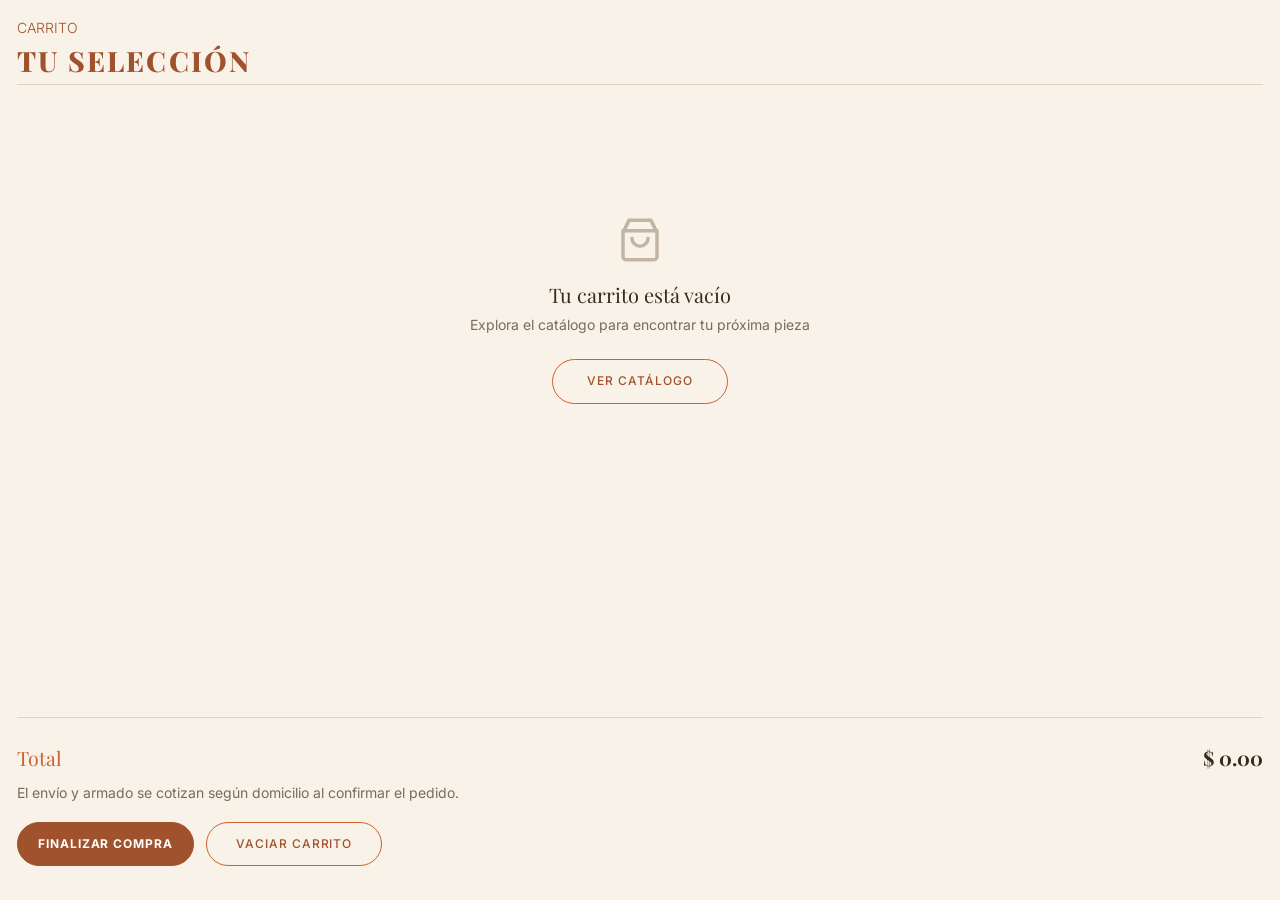
==== html/carrito.html @ 4ac0e926 "feat: agregar estilos al carrito y adaptar la estructura para carrito vacío" ====
<!DOCTYPE html>
<html lang="es">

<head>
  <meta charset="UTF-8">
  <meta name="viewport" content="width=device-width, initial-scale=1.0">
  <title>Carrito - Mueblería Jermanos Jota</title>

  <link rel="stylesheet" href="../css/carrito.css">
</head>

<body>
  <!-- Todo: agregar nav y footer -->

  <main class="cart-page">
    <section class="cart-heading" aria-labelledby="cart-title">
      <p>Carrito</p>
      <h1>Tu selección</h1>
    </section>

    <section class="cart-content" aria-label="Productos agregados al carrito">
      <article id="empty-cart">
        <svg class="empty-cart-icon" aria-hidden="true" viewBox="0 0 40 46" focusable="false">
          <path d="M3 14.5h34v26a3 3 0 0 1-3 3H6a3 3 0 0 1-3-3v-26Z" />
          <path d="M4 14.5 9 4h22l5 10.5M12 22c0 4.4 3.6 8 8 8s8-3.6 8-8" />
        </svg>
        <h2>Tu carrito está vacío</h2>
        <p>Explora el catálogo para encontrar tu próxima pieza</p>
      
        <button class="button button-secondary">Ver catálogo</button>
      </article>

      <article id="not-empty-cart">
        <h2>Productos agregados</h2>
        
        <ul id="product-list">
        </ul>
        
        <section class="cart-summary" aria-labelledby="summary-title">
          <div class="summary-header">
            <h2>Total</h2>
            <p>$ 0.00</p>
          </div>
        
          <p class="summary-message">El envío y armado se cotizan según domicilio al confirmar el pedido.</p>
        
          <div class="summary-actions">
            <button class="button button-primary" type="button">Finalizar compra</button>
            <button class="button button-secondary" type="button">Vaciar carrito</button>
          </div>
        </section>
      </article>
    </section>
  </main>

  <script type="module" src="../js/cart.js"></script>
</body>

</html>
---- css/carrito.css ----
@import url('https://fonts.googleapis.com/css2?family=Inter:ital,opsz,wght@0,14..32,100..900;1,14..32,100..900&family=Playfair+Display:ital,wght@0,400..900;1,400..900&display=swap');

:root {
  --siena-tostado: #A0522D;     /* color principal de marca, títulos */
  --siena-claro: #cc612f;
  --verde-salvia: #87A96B;      /* acento secundario, sustentabilidad */
  --alabastro: #F5E6D3;         /* fondos principales */
  --vara-de-oro: #D4A437;       /* detalles premium */
  --rosa-polvoriento: #C47A6D;  /* acentos suaves */

  --gris-oscuro: #3A2A1E;
  --gris-claro: #7A6A5A;
  --borde: #E4D2BC;

  --font-primaria: 'Inter', sans-serif;
  --font-secundaria: 'Playfair Display', Georgia, serif;
}

*,
*::before,
*::after {
  box-sizing: border-box;
}

* {
  margin: 0;
  padding: 0;
  box-sizing: border-box;
}

[hidden] {
  display: none !important;
}

html {
  font-size: 16px;
}

ul {
  list-style-type: none;
}

body {
  min-width: 320px;
  min-height: 100vh;
  margin: 0;
  background-color: #F5E6D380;
  font-family: var(--font-primaria);
  font-size: 0.875rem;
  line-height: 1.6;
}

.link {
  color: var(--siena-claro);
  cursor: pointer;
  transition: color .1s ease;
}

.link:hover {
  color: var(--siena-tostado);
}

.button {
  display: inline-flex;
  align-items: center;
  justify-content: center;
  min-height: 2.8rem;
  padding: 0.75rem 1.25rem;
  font-family: var(--font-primaria);
  font-size: 0.75rem;
  font-weight: 500;
  letter-spacing: 0.08em;
  line-height: 1.2;
  text-align: center;
  text-transform: uppercase;
  cursor: pointer;
  text-decoration: none;
  transition: all 0.15s ease;
}

.button-primary {
  color: #fff;
  background-color: var(--siena-tostado);
  border: 1px solid var(--siena-tostado);
  border-radius: 999px;
  font-weight: 700;
}

.button-secondary {
  color: var(--siena-tostado);
  background-color: transparent;
  border: 1px solid var(--siena-claro);
  border-radius: 999px;
}

.button-primary:hover,
.button-primary:focus-visible {
  background-color: #874321;
  border-color: #874321;
}

.button-secondary:hover,
.button-secondary:focus-visible {
  color: #fff;
  background-color: var(--siena-tostado);
  border-color: var(--siena-tostado);
}

#empty-cart .button-secondary,
#not-empty-cart .summary-actions .button-secondary {
  min-width: 11rem;
}

/** Maqueta de la pag **/
.cart-page {
  max-width: 1440px;
  min-height: 100vh;
  padding: 1.2em;
  margin: 0 auto;
  
  display: flex;
  flex-direction: column;
}

.cart-content {
  padding: 1.2em 0;

  flex: 1;
  display: flex;
  flex-direction: column;
}

/** Título de la pagina **/
.cart-heading {
  text-transform: uppercase;
  color: var(--siena-tostado);
  border-bottom: 1px solid var(--borde);
}

.cart-heading p {
  font-weight: 300;
  margin-bottom: 0;
}
.cart-heading h1 {
  font-family: var(--font-secundaria);
  font-size: 2em;
  font-weight: 800;
  letter-spacing: .08em;
}

/** Carrito vacío **/
#empty-cart {
  display: flex;
  flex: 1;
  flex-direction: column;
  align-items: center;
  justify-content: center;
  padding: 2rem 0;
  text-align: center;
}

.empty-cart-icon {
  width: 2.5rem;
  height: 2.9rem;
  margin-bottom: 1.15rem;
  fill: none;
  stroke: #c2b5a4;
  stroke-linecap: round;
  stroke-linejoin: round;
  stroke-width: 3.5;
}

#empty-cart h2 {
  margin-bottom: 0.35rem;
  color: var(--gris-oscuro);
  font-family: var(--font-secundaria);
  font-size: 1.25rem;
  font-weight: 400;
  line-height: 1.35;
}

#empty-cart p {
  margin-bottom: 1.5rem;
  color: var(--gris-claro);
  font-size: 0.875rem;
  line-height: 1.5;
}

/** Productos  **/
.cart-content h2 {
  color: var(--gris-oscuro);
}

.cart-content p {
  color: var(--gris-claro);
}

#product-list {
  padding: 1em 0;
}

/** Carrito con productos **/
#not-empty-cart {
  display: flex;
  flex: 1;
  min-height: 0;
  flex-direction: column;
}

#not-empty-cart > h2 {
  position: absolute;
  width: 1px;
  height: 1px;
  overflow: hidden;
  clip: rect(0, 0, 0, 0);
  white-space: nowrap;
}

#not-empty-cart #product-list {
  display: flex;
  flex: 1;
  flex-direction: column;
  gap: 1rem;
  min-height: 0;
  padding: 1.2em 0;
}

#not-empty-cart #product-list > li,
#not-empty-cart .cart-item {
  position: relative;
  display: grid;
  grid-template-columns: 5rem minmax(0, 1fr) auto;
  grid-template-rows: 1fr auto;
  align-items: center;
  gap: 0.35rem 1rem;
  min-height: 6.6rem;
  padding: 0.75rem;
  border: 1px solid var(--borde);
  border-radius: 1rem;
  background-color: rgba(245, 230, 211, 0.45);
}

#not-empty-cart #product-list > li > img,
#not-empty-cart .cart-item .product-image {
  grid-row: 1 / -1;
  width: 5rem;
  height: 5rem;
  border-radius: 0.75rem;
  object-fit: cover;
}

#not-empty-cart .product-info,
#not-empty-cart .product-details {
  grid-column: 2;
  grid-row: 1;
  align-self: start;
  min-width: 0;
}

#not-empty-cart .product-info h3,
#not-empty-cart .product-details h3,
#not-empty-cart #product-list h3 {
  overflow: hidden;
  color: var(--gris-oscuro);
  font-family: var(--font-secundaria);
  font-size: 0.95rem;
  font-weight: 700;
  line-height: 1.25;
  text-overflow: ellipsis;
  white-space: nowrap;
}

#not-empty-cart .product-category {
  color: var(--siena-claro);
  font-size: 0.75rem;
  line-height: 1.35;
}

#not-empty-cart .product-unit-price {
  color: var(--gris-oscuro);
  font-size: 0.75rem;
  line-height: 1.35;
}

#not-empty-cart .product-total,
#not-empty-cart .product-price {
  grid-column: 3;
  grid-row: 2;
  align-self: end;
  color: var(--gris-oscuro);
  font-size: 0.875rem;
  font-weight: 500;
  white-space: nowrap;
}

#not-empty-cart .quantity-control {
  display: inline-flex;
  align-items: center;
  gap: 0.85rem;
  color: var(--gris-oscuro);
}

#not-empty-cart .quantity-button {
  display: grid;
  width: 1.75rem;
  height: 1.75rem;
  place-items: center;
  padding: 0;
  color: var(--siena-claro);
  background-color: transparent;
  border: 1px solid var(--borde);
  border-radius: 50%;
  font-size: 1.1rem;
  font-weight: 300;
  line-height: 1;
  transition: all 0.15s ease;
}

#not-empty-cart .quantity-button:hover,
#not-empty-cart .quantity-button:focus-visible {
  color: #fff;
  background-color: var(--siena-tostado);
  border-color: var(--siena-tostado);
}

#not-empty-cart .product-actions {
  grid-column: 2;
  grid-row: 2;
  align-self: end;
}

#not-empty-cart .remove-button {
  position: absolute;
  top: 0.65rem;
  right: 0.65rem;
  display: grid;
  width: 1.25rem;
  height: 1.25rem;
  place-items: center;
  padding: 0;
  color: var(--siena-claro);
  background: transparent;
  border: 0;
}

#not-empty-cart .remove-button svg {
  width: 1rem;
  height: 1rem;
  fill: none;
  stroke: currentColor;
  stroke-linecap: round;
  stroke-linejoin: round;
  stroke-width: 1.5;
  cursor: pointer;
}

#not-empty-cart .remove-button:hover,
#not-empty-cart .remove-button:focus-visible {
  color: var(--siena-tostado);
}

#not-empty-cart .cart-summary {
  margin-top: auto;
  padding: 1.2rem 0 0;
  border-top: 1px solid var(--borde);
}

#not-empty-cart .summary-header {
  display: flex;
  align-items: baseline;
  justify-content: space-between;
  gap: 1rem;
}

#not-empty-cart .summary-header h2 {
  color: var(--siena-claro);
  font-family: var(--font-secundaria);
  font-size: 1.4em;
  font-weight: 400;
}

#not-empty-cart .summary-header p {
  color: var(--gris-oscuro);
  font-family: var(--font-secundaria);
  font-size: 1.25rem;
  font-weight: 700;
}

#not-empty-cart .summary-message {
  max-width: 36rem;
  margin: 0.55rem 0 1.15rem;
  color: var(--gris-claro);
  line-height: 1.45;
}

#not-empty-cart .summary-actions {
  display: flex;
  flex-direction: column;
  gap: 0.75rem;
}

#product-list .remove-button {
  font-size: .7em;
}

@media (min-width: 700px) {
  #not-empty-cart #product-list > li,
  #not-empty-cart .cart-item {
    grid-template-columns: 6rem minmax(0, 1fr) auto;
    min-height: 7.5rem;
    padding: 1rem;
  }

  #not-empty-cart #product-list > li > img,
  #not-empty-cart .cart-item .product-image {
    width: 6rem;
    height: 6rem;
  }

  #not-empty-cart .cart-summary {
    padding-top: 1.5rem;
  }

  #not-empty-cart .summary-actions {
    flex-direction: row;
  }
}
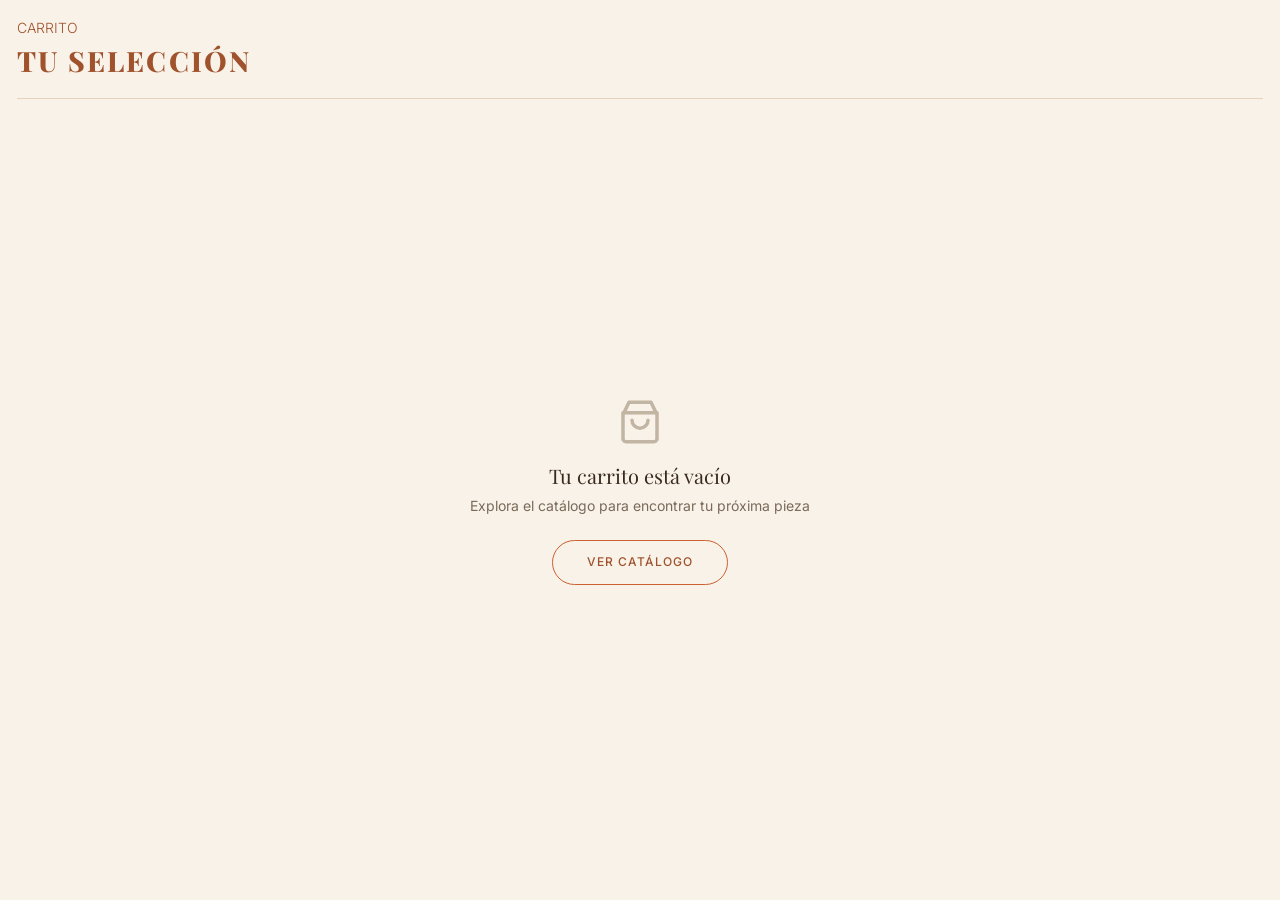
==== commit 4202e661: "feat: mostrar productos del carrito para diferenciar los js de las vistas con los de las interfaces," ====
--- a/html/carrito.html
+++ b/html/carrito.html
@@ -27,7 +27,7 @@
         <h2>Tu carrito está vacío</h2>
         <p>Explora el catálogo para encontrar tu próxima pieza</p>
       
-        <button class="button button-secondary">Ver catálogo</button>
+        <a href="../index.html" class="button button-secondary">Ver catálogo</a>
       </article>
 
       <article id="not-empty-cart">
@@ -53,7 +53,7 @@
     </section>
   </main>
 
-  <script type="module" src="../js/cart.js"></script>
+  <script type="module" src="../js/carrito.js"></script>
 </body>
 
 </html>
--- a/css/carrito.css
+++ b/css/carrito.css
@@ -134,6 +134,7 @@
 .cart-heading {
   text-transform: uppercase;
   color: var(--siena-tostado);
+  padding-bottom: 1em;
   border-bottom: 1px solid var(--borde);
 }
 
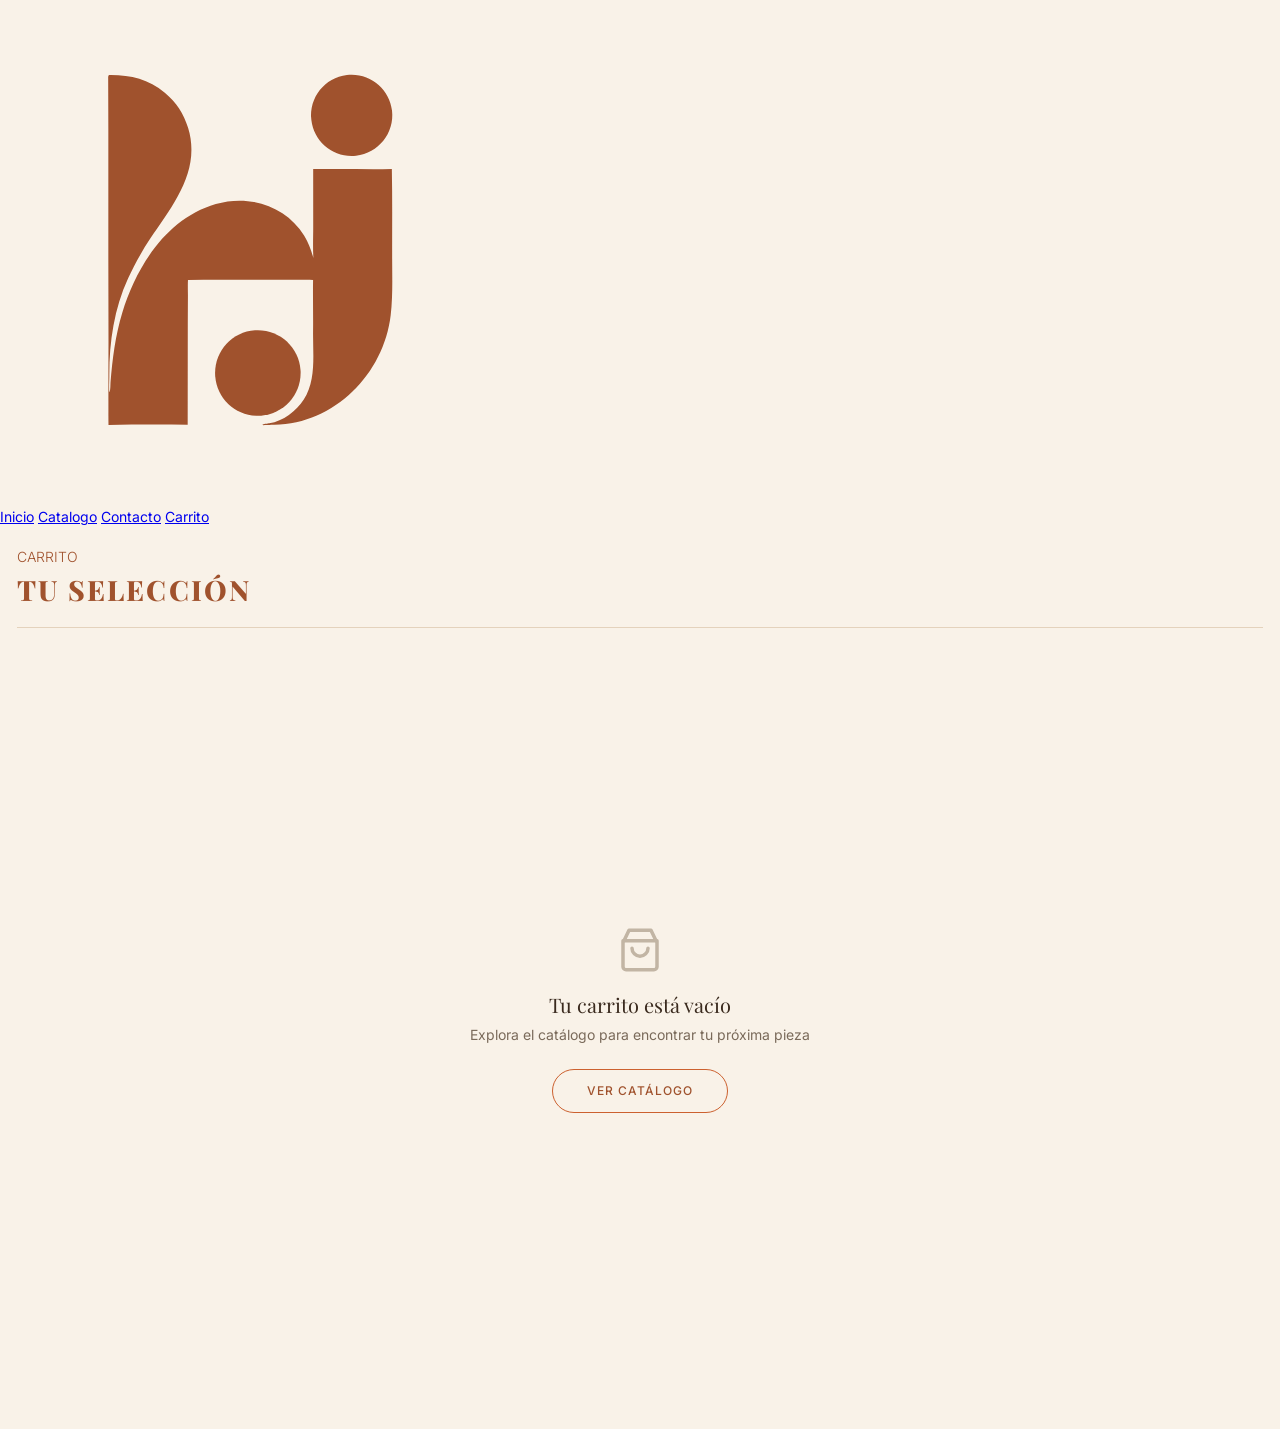
==== commit 3d7f4c32: "Refactor: Se agrego el header y se reorganizan estilos" ====
--- a/html/carrito.html
+++ b/html/carrito.html
@@ -4,14 +4,23 @@
 <head>
   <meta charset="UTF-8">
   <meta name="viewport" content="width=device-width, initial-scale=1.0">
+  <meta name="description" content="Visualiza tu carrito actual en la página de Mueblería Hermanos Jota">
   <title>Carrito - Mueblería Jermanos Jota</title>
-
+  <link rel="stylesheet" href="../css/global.css">
   <link rel="stylesheet" href="../css/carrito.css">
 </head>
 
 <body>
   <!-- Todo: agregar nav y footer -->
-
+  <header>
+      <img src="../assets/images/logo.svg" alt="Logo de Mueblería Hermanos Jota" class="logo">
+      <nav>
+          <a href="../index.html" class="nav-link">Inicio</a>
+          <a href="../html/catalogo.html" class="nav-link">Catalogo</a>
+          <a href="../html/contacto.html" class="nav-link">Contacto</a>
+          <a href="../html/carrito.html" class="cart-button nav-link-active">Carrito</a>
+      </nav>
+  </header>
   <main class="cart-page">
     <section class="cart-heading" aria-labelledby="cart-title">
       <p>Carrito</p>
@@ -39,14 +48,14 @@
         <section class="cart-summary" aria-labelledby="summary-title">
           <div class="summary-header">
             <h2>Total</h2>
-            <p>$ 0.00</p>
+            <p id="total-price">$ 0.00</p>
           </div>
         
           <p class="summary-message">El envío y armado se cotizan según domicilio al confirmar el pedido.</p>
         
           <div class="summary-actions">
             <button class="button button-primary" type="button">Finalizar compra</button>
-            <button class="button button-secondary" type="button">Vaciar carrito</button>
+            <button class="button button-secondary" type="button" id="clear-cart">Vaciar carrito</button>
           </div>
         </section>
       </article>
--- a/css/carrito.css
+++ b/css/carrito.css
@@ -198,6 +198,7 @@
 
 #product-list {
   padding: 1em 0;
+  margin-bottom: 1em;
 }
 
 /** Carrito con productos **/
@@ -335,8 +336,8 @@
   top: 0.65rem;
   right: 0.65rem;
   display: grid;
-  width: 1.25rem;
-  height: 1.25rem;
+  width: 1.75rem;
+  height: 1.75rem;
   place-items: center;
   padding: 0;
   color: var(--siena-claro);
@@ -345,13 +346,9 @@
 }
 
 #not-empty-cart .remove-button svg {
-  width: 1rem;
-  height: 1rem;
-  fill: none;
-  stroke: currentColor;
-  stroke-linecap: round;
-  stroke-linejoin: round;
-  stroke-width: 1.5;
+  width: 1.5rem;
+  height: 1.5rem;
+  fill: currentColor;
   cursor: pointer;
 }
 
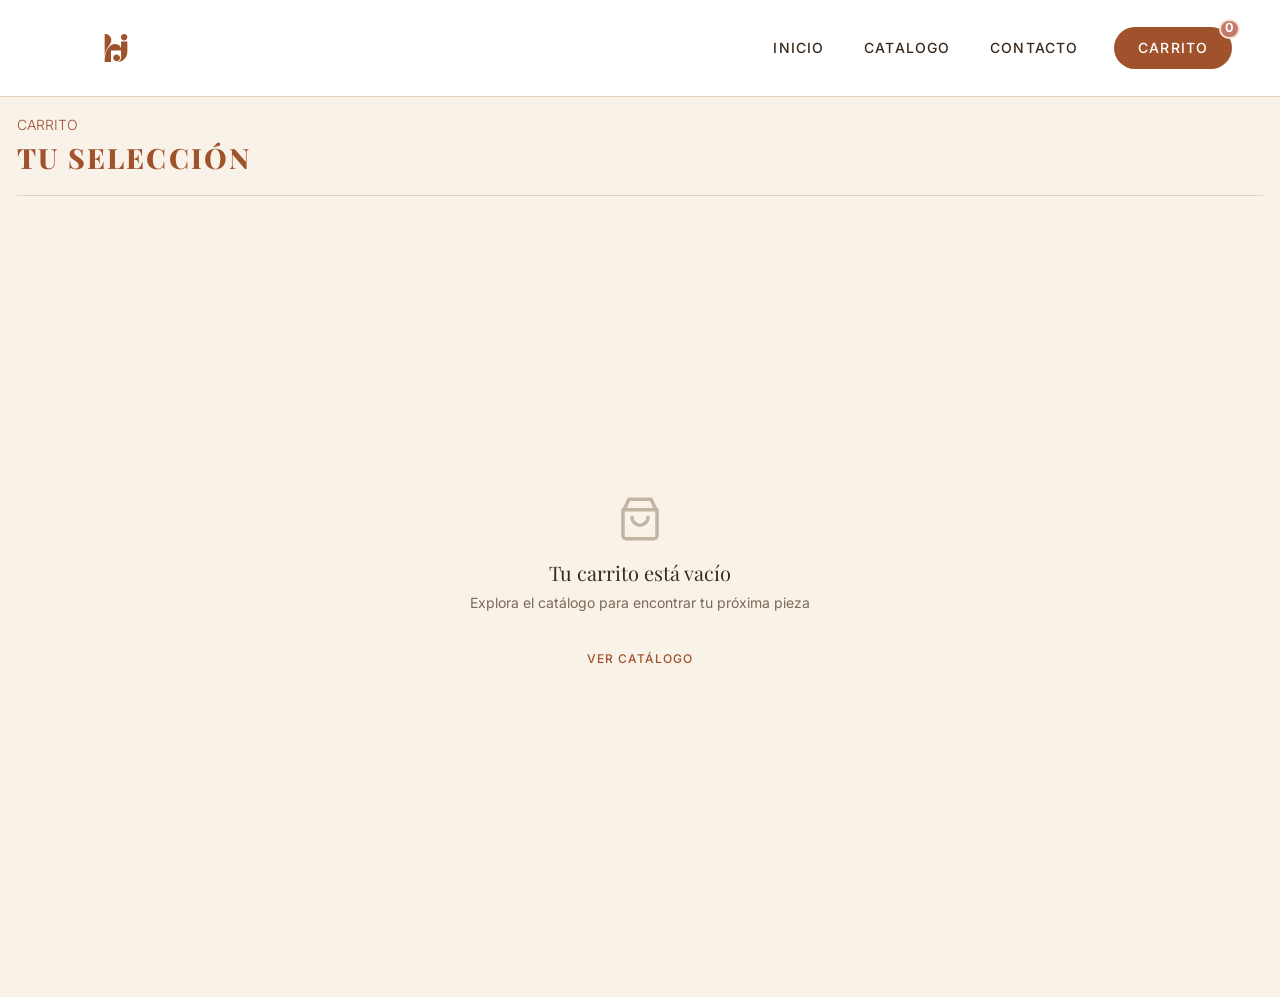
==== commit 557c097e: "Fix: Se arreglan otros bugs de navegacion" ====
--- a/html/carrito.html
+++ b/html/carrito.html
@@ -36,7 +36,7 @@
         <h2>Tu carrito está vacío</h2>
         <p>Explora el catálogo para encontrar tu próxima pieza</p>
       
-        <a href="../index.html" class="button button-secondary">Ver catálogo</a>
+        <a href="./catalogo.html" class="button button-secondary">Ver catálogo</a>
       </article>
 
       <article id="not-empty-cart">
--- a/css/global.css
+++ b/css/global.css
@@ -0,0 +1,137 @@
+@import url('https://fonts.googleapis.com/css2?family=Playfair+Display:wght@400;700&family=Inter:wght@300;400;500;700&display=swap');
+
+:root {
+    --siena-tostado: #A0522D;
+    --verde-salvia: #87A96B;
+    --alabastro: #F5E6D3;
+    --vara-de-oro: #D4A437;
+    --rosa-polvoriento: #C47A6D;
+    
+    --text-principal: #3A2A1E;
+    --text-secundario: #7A6A5A;
+    --borde: #E4D2BC;
+
+    --font-primaria: 'Inter', sans-serif;
+    --font-secundaria: 'Playfair Display', Georgia, serif;
+}
+
+* {
+    box-sizing: border-box;
+}
+
+body {
+    margin: 0;
+    font-family: var(--font-primaria);
+    font-weight: 400;
+    font-size: 12pt;
+    line-height: 1.6;
+    color: var(--text-principal);
+    background-color: var(--alabastro);
+}
+
+/* ---------- HEADER ---------- */
+header {
+    display: flex;
+    align-items: center;
+    justify-content: space-between;
+    gap: 24px;
+    padding: 20px 48px;
+    background-color: #FFFFFF;
+    border-bottom: 1px solid var(--borde);
+}
+
+.logo {
+    height: 40px;
+    width: auto;
+    min-width: 120px;
+    margin: 8px;
+}
+
+nav {
+    display: flex;
+    align-items: center;
+    gap: 32px;
+}
+
+.nav-link {
+    text-decoration: none;
+    font-family: var(--font-primaria);
+    font-weight: 500;
+    font-size: 10.5pt;
+    text-transform: uppercase;
+    letter-spacing: 0.08em;
+    color: var(--text-principal);
+    padding: 8px 4px;
+    transition: color 0.2s ease;
+}
+
+.nav-link:hover {
+    color: var(--siena-tostado);
+}
+
+.nav-link-active {
+    color: var(--siena-tostado);
+    border-bottom: 2px solid var(--siena-tostado);
+}
+
+/* Botón del carrito. */
+.cart-button {
+    position: relative;
+    display: inline-flex;
+    align-items: center;
+    font-family: var(--font-primaria);
+    font-weight: 500;
+    font-size: 10.5pt;
+    text-transform: uppercase;
+    letter-spacing: 0.08em;
+    color: #FFFFFF;
+    text-decoration: none;
+    background-color: var(--siena-tostado);
+    border: none;
+    border-radius: 999px;
+    padding: 10px 24px;
+    cursor: pointer;
+    transition: background-color 0.2s ease;
+}
+
+.cart-button:hover {
+    background-color: #8A4424;
+}
+
+/* Número de productos en el carrito (se agrega/actualiza desde contacto.js/carrito.js) */
+.cart-badge {
+    position: absolute;
+    top: -8px;
+    right: -8px;
+    min-width: 20px;
+    height: 20px;
+    padding: 0 4px;
+    display: flex;
+    align-items: center;
+    justify-content: center;
+    font-family: var(--font-primaria);
+    font-weight: 700;
+    font-size: 9.5pt;
+    text-transform: none;
+    letter-spacing: normal;
+    color: #FFFFFF;
+    background-color: var(--rosa-polvoriento);
+    border: 2px solid var(--alabastro);
+    border-radius: 999px;
+    line-height: 1;
+}
+
+/* ---------- RESPONSIVE ---------- */
+@media (max-width: 640px) {
+    header {
+        flex-direction: column;
+        gap: 16px;
+        padding: 16px 24px;
+    }
+
+    nav {
+        gap: 20px;
+        flex-wrap: wrap;
+        justify-content: center;
+    }
+}
--- a/css/carrito.css
+++ b/css/carrito.css
@@ -1,27 +1,3 @@
-@import url('https://fonts.googleapis.com/css2?family=Inter:ital,opsz,wght@0,14..32,100..900;1,14..32,100..900&family=Playfair+Display:ital,wght@0,400..900;1,400..900&display=swap');
-
-:root {
-  --siena-tostado: #A0522D;     /* color principal de marca, títulos */
-  --siena-claro: #cc612f;
-  --verde-salvia: #87A96B;      /* acento secundario, sustentabilidad */
-  --alabastro: #F5E6D3;         /* fondos principales */
-  --vara-de-oro: #D4A437;       /* detalles premium */
-  --rosa-polvoriento: #C47A6D;  /* acentos suaves */
-
-  --gris-oscuro: #3A2A1E;
-  --gris-claro: #7A6A5A;
-  --borde: #E4D2BC;
-
-  --font-primaria: 'Inter', sans-serif;
-  --font-secundaria: 'Playfair Display', Georgia, serif;
-}
-
-*,
-*::before,
-*::after {
-  box-sizing: border-box;
-}
-
 * {
   margin: 0;
   padding: 0;
@@ -117,7 +93,7 @@
   min-height: 100vh;
   padding: 1.2em;
   margin: 0 auto;
-  
+
   display: flex;
   flex-direction: column;
 }
@@ -173,7 +149,7 @@
 
 #empty-cart h2 {
   margin-bottom: 0.35rem;
-  color: var(--gris-oscuro);
+  color: var(--text-principal);
   font-family: var(--font-secundaria);
   font-size: 1.25rem;
   font-weight: 400;
@@ -182,18 +158,18 @@
 
 #empty-cart p {
   margin-bottom: 1.5rem;
-  color: var(--gris-claro);
+  color: var(--text-secundario);
   font-size: 0.875rem;
   line-height: 1.5;
 }
 
 /** Productos  **/
 .cart-content h2 {
-  color: var(--gris-oscuro);
+  color: var(--text-principal);
 }
 
 .cart-content p {
-  color: var(--gris-claro);
+  color: var(--text-secundario);
 }
 
 #product-list {
@@ -263,7 +239,7 @@
 #not-empty-cart .product-details h3,
 #not-empty-cart #product-list h3 {
   overflow: hidden;
-  color: var(--gris-oscuro);
+  color: var(--text-principal);
   font-family: var(--font-secundaria);
   font-size: 0.95rem;
   font-weight: 700;
@@ -279,7 +255,7 @@
 }
 
 #not-empty-cart .product-unit-price {
-  color: var(--gris-oscuro);
+  color: var(--text-principal);
   font-size: 0.75rem;
   line-height: 1.35;
 }
@@ -289,7 +265,7 @@
   grid-column: 3;
   grid-row: 2;
   align-self: end;
-  color: var(--gris-oscuro);
+  color: var(--text-principal);
   font-size: 0.875rem;
   font-weight: 500;
   white-space: nowrap;
@@ -299,7 +275,7 @@
   display: inline-flex;
   align-items: center;
   gap: 0.85rem;
-  color: var(--gris-oscuro);
+  color: var(--text-principal);
 }
 
 #not-empty-cart .quantity-button {
@@ -378,7 +354,7 @@
 }
 
 #not-empty-cart .summary-header p {
-  color: var(--gris-oscuro);
+  color: var(--text-principal);
   font-family: var(--font-secundaria);
   font-size: 1.25rem;
   font-weight: 700;
@@ -387,7 +363,7 @@
 #not-empty-cart .summary-message {
   max-width: 36rem;
   margin: 0.55rem 0 1.15rem;
-  color: var(--gris-claro);
+  color: var(--text-secundario);
   line-height: 1.45;
 }
 
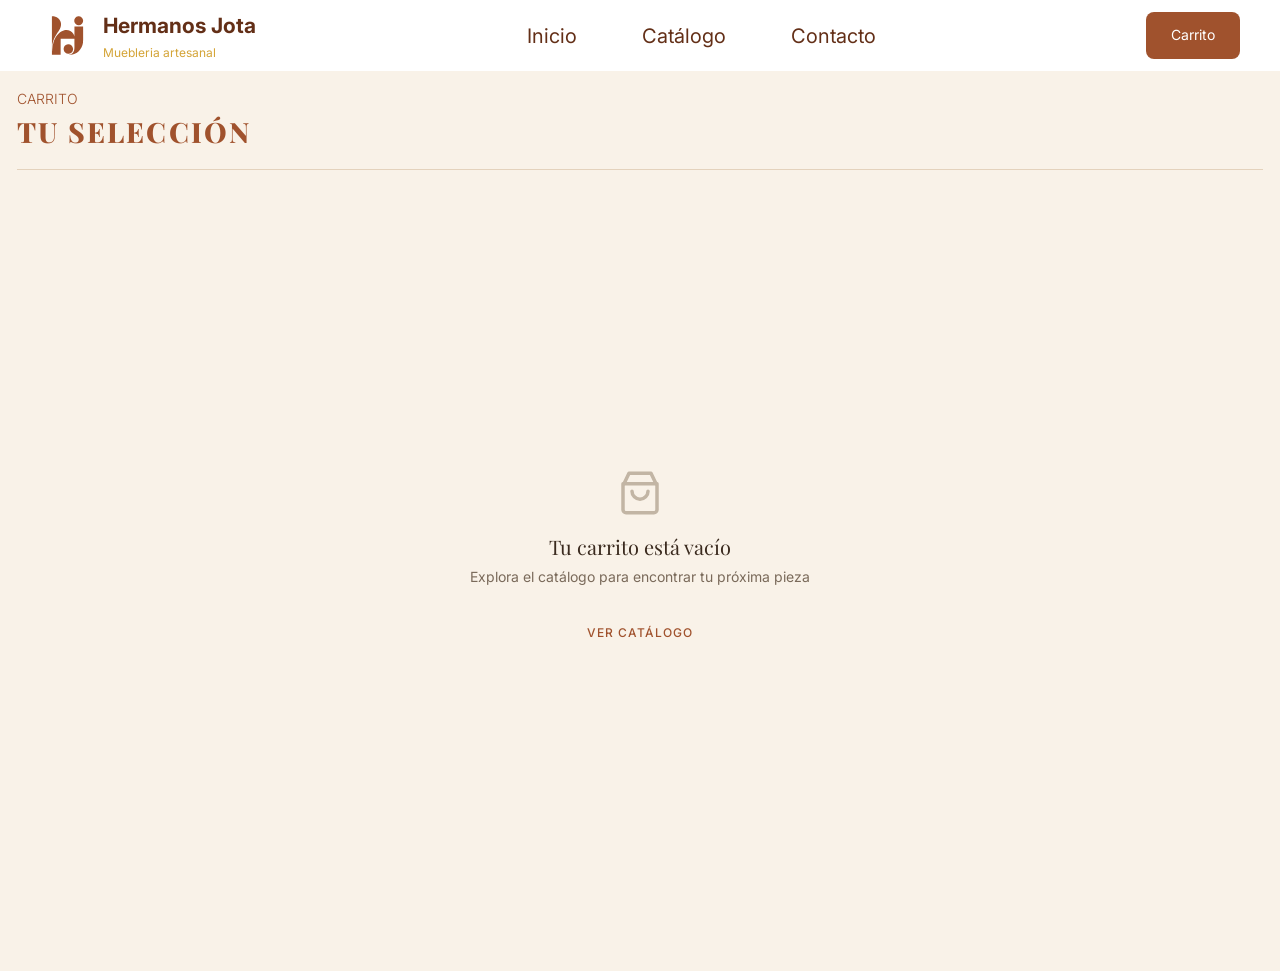
==== commit cde6a9e7: "refactor: ajustar nav en todas las páginas" ====
--- a/html/carrito.html
+++ b/html/carrito.html
@@ -11,15 +11,34 @@
 </head>
 
 <body>
-  <!-- Todo: agregar nav y footer -->
   <header>
-      <img src="../assets/images/logo.svg" alt="Logo de Mueblería Hermanos Jota" class="logo">
-      <nav>
-          <a href="../index.html" class="nav-link">Inicio</a>
-          <a href="../html/catalogo.html" class="nav-link">Catalogo</a>
-          <a href="../html/contacto.html" class="nav-link">Contacto</a>
-          <a href="../html/carrito.html" class="cart-button nav-link-active">Carrito</a>
-      </nav>
+    <nav class="container-nav">
+      <!-- LOGO -->
+      <a href="index.html" class="logo-nav">
+        <img src="../assets/images/logo.svg" alt="Logo">
+        <div class="text-nav">
+          <h2>Hermanos Jota</h2>
+          <p>Muebleria artesanal</p>
+        </div>
+      </a>
+  
+      <!-- NAVEGACION PRINCIPAL-->
+      <ul class="items-nav">
+        <li>
+          <a href="../index.html">Inicio</a>
+        </li>
+        <li>
+          <a href="catalogo.html">Catálogo</a>
+        </li>
+        <li>
+          <a href="contacto.html">Contacto</a>
+        </li>
+      </ul>
+  
+      <!-- CARRITO -->
+      <a href="carrito.html" class="btn-carrito">Carrito</a>
+  
+    </nav>
   </header>
   <main class="cart-page">
     <section class="cart-heading" aria-labelledby="cart-title">
--- a/css/global.css
+++ b/css/global.css
@@ -29,49 +29,149 @@
     background-color: var(--alabastro);
 }
 
-/* ---------- HEADER ---------- */
-header {
+/* SECCION NAV ------------------------------*/
+.container-nav{
+    width: 100%;
+    background-color: white;
+
     display: flex;
     align-items: center;
     justify-content: space-between;
-    gap: 24px;
-    padding: 20px 48px;
-    background-color: #FFFFFF;
-    border-bottom: 1px solid var(--borde);
-}
-
-.logo {
-    height: 40px;
-    width: auto;
-    min-width: 120px;
-    margin: 8px;
-}
-
-nav {
-    display: flex;
-    align-items: center;
-    gap: 32px;
-}
-
-.nav-link {
-    text-decoration: none;
-    font-family: var(--font-primaria);
-    font-weight: 500;
-    font-size: 10.5pt;
-    text-transform: uppercase;
-    letter-spacing: 0.08em;
-    color: var(--text-principal);
-    padding: 8px 4px;
-    transition: color 0.2s ease;
-}
-
-.nav-link:hover {
-    color: var(--siena-tostado);
-}
-
-.nav-link-active {
-    color: var(--siena-tostado);
-    border-bottom: 2px solid var(--siena-tostado);
+
+    padding: 8px 40px;
+    box-sizing: border-box;
+}
+
+/* LOGO */
+.logo-nav{
+    display: flex;
+    align-items: center;
+    gap: 8px;
+
+    text-decoration: none;
+    /* color: inherit; */
+}
+
+.logo-nav img {
+    width: 55px;
+    height: auto;
+}
+
+.text-nav{
+    display: flex;
+    flex-direction: column;
+}
+
+.text-nav h2{
+    color: #632f17;
+    font-weight: bold;
+
+    margin: 0;
+    height: auto;
+}
+
+.text-nav p{
+    color: #D4A437;
+    margin: 0;
+    font-size: 12px;
+}
+
+/* NAVEGACION */
+.items-nav{
+    display: flex;
+    align-items: center;
+    gap: 25px;
+
+    list-style: none;
+    margin: 0;
+    padding: 0;
+
+    transition: color 0.3s ease;
+}
+
+.items-nav a:hover{
+    color: #d9a77a;
+}
+
+.items-nav a{
+    text-decoration: none;
+    font-size: 20px;
+    color: #632f17;
+    padding: 20px;
+}
+
+/* BOTON CARRITO */
+.btn-carrito {
+    display: inline-block;
+    padding: 12px 25px;
+    background-color: #A0522D;
+    color: white;
+    text-decoration: none;
+    border-radius: 8px;
+    transition: 0.3s;
+}
+
+.btn-carrito:hover {
+    background-color: #d9a77a;
+}
+
+/* SECCION HERO BANNER ------------------------*/
+
+.container-hero-banner{
+    background-color: #F5E6D3;
+    width: 100%;
+    min-height: 600px;
+    
+
+    display: flex;
+    align-items: center;
+    justify-content: center;
+    gap: 60px;
+}
+
+.hero-info,
+.hero-img {
+    width: 40%;
+}
+
+.hero-img {
+    display: flex;
+    justify-content: center;
+}
+
+.hero-img img {
+    width: 100%;
+    max-width: 700px;
+    height: auto;
+}
+
+.title-banner{
+    font-size: 5rem;
+    color: #632f17;
+    margin: 0;
+}
+
+.text-banner{
+    color: #C47A6D;
+    font-size: 20px;
+}
+
+.btn-catalogo-banner{
+    background-color: #A0522D;
+    display: inline-block;
+    font-size: 20px;
+    padding: 15px 40px;
+    border-radius: 20px;
+    border: none;
+    
+    text-decoration: none;
+    color: white;
+}
+
+.btn-catalogo-banner:hover {
+    background-color: #8B5E3C;
+    transform: translateY(-3px);
+    box-shadow: 0 5px 15px rgba(0, 0, 0, 0.2);
 }
 
 /* Botón del carrito. */
@@ -121,8 +221,101 @@
     line-height: 1;
 }
 
+/* SECCION FOOTER -------------------------------*/
+footer {
+    background-color: #6f3f25;
+    color: #f5e6d3;
+
+    padding: 60px 10% 45px;
+
+    display: grid;
+    grid-template-columns: 2fr 1fr 1.3fr 1.2fr 0fr;
+    gap: 50px;
+
+    align-items: start;
+}
+
+.container-footer h3{
+    margin: 0 0 25px;
+
+    font-size: 20px;
+    color: #f5e6d3;
+    
+    font-size: 20px;
+    letter-spacing: 1px;
+}
+
+.footer-nav nav {
+    display: flex;
+    flex-direction: column;
+    gap: 12px;
+}
+
+.footer-nav a {
+    color: #f5e6d3;
+    text-decoration: none;
+
+    font-size: 14px;
+    
+    transition: color 0.3s ease;
+}
+
+.footer-nav li{
+    list-style: none;
+    padding-top: 5px;
+}
+
+.footer-nav a:hover {
+    color: #d9a77a;
+}
+
+
+
+.footer-contact p {
+    margin: 0 0 12px;
+
+    font-size: 14px;
+    line-height: 1.5;
+
+    color: #dfc1a9;
+}
+
+.footer-hours p {
+    margin: 0 0 15px;
+
+    font-size: 14px;
+    line-height: 1.5;
+
+    color: #dfc1a9;
+}
+
+.footer-copy {
+    grid-column: 1 / -1;
+    text-align: center;
+
+    border-top: 1px solid rgba(245, 230, 211, 0.2);
+    padding-top: 20px;
+    margin-top: 20px;
+}
+
+.footer-copy p {
+    margin: 0;
+
+    font-size: 13px;
+    color: #c9a78e;
+}
+
 /* ---------- RESPONSIVE ---------- */
-@media (max-width: 640px) {
+@media (max-width: 600px) {
+    .container-footer {
+        grid-template-columns: 1fr;
+        padding: 45px 8%;
+    }
+
+    .footer-copy {
+        grid-column: span 1;
+    }
+
     header {
         flex-direction: column;
         gap: 16px;
@@ -135,3 +328,11 @@
         justify-content: center;
     }
 }
+
+@media (max-width: 900px) {
+
+    .container-footer {
+        grid-template-columns: 1fr 1fr;
+        gap: 40px;
+    }
+}
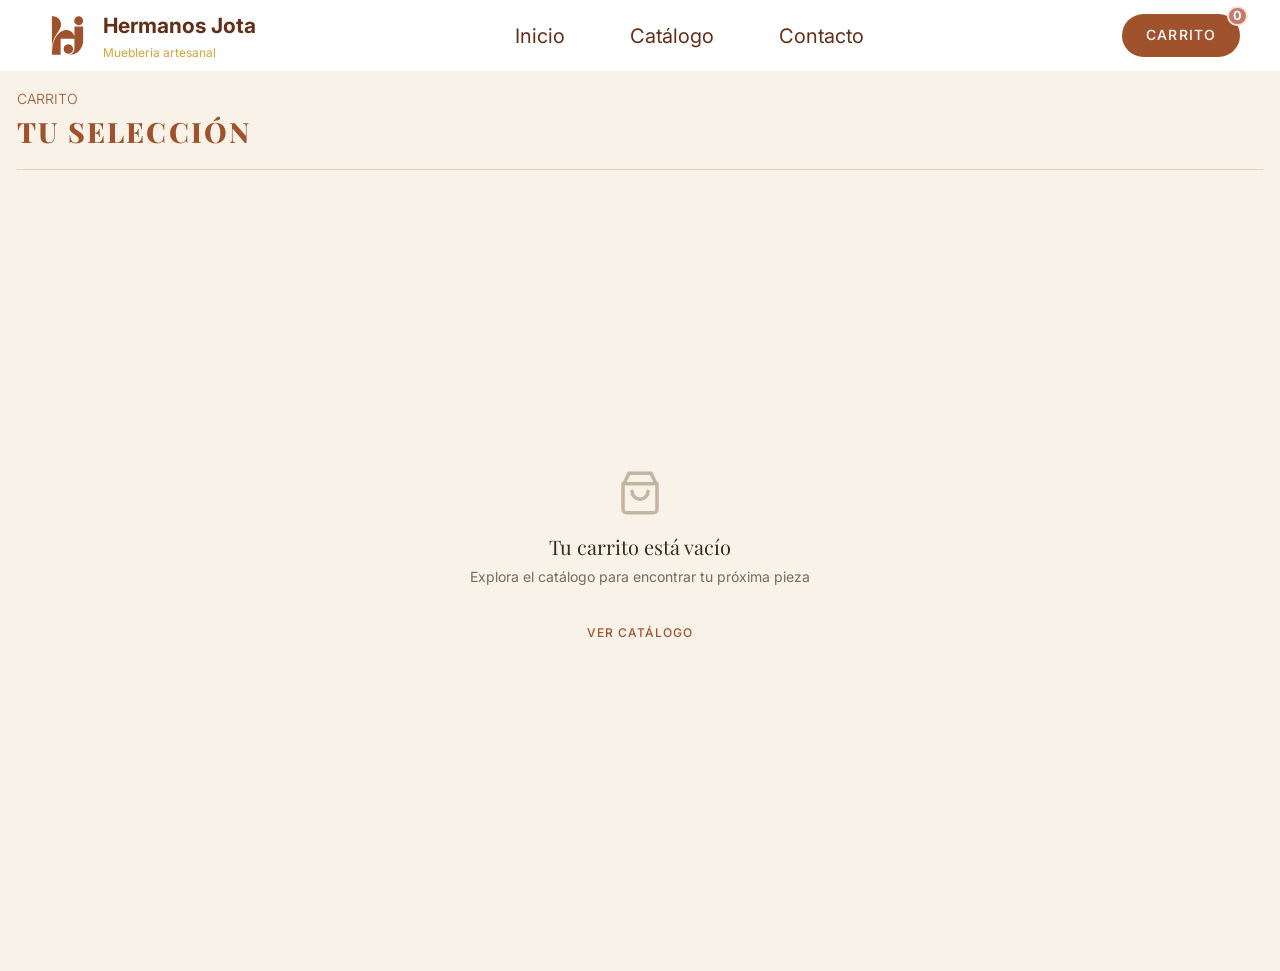
==== commit 5ac953f6: "refactor: agregar contador de carrito al botón del nav" ====
--- a/html/carrito.html
+++ b/html/carrito.html
@@ -36,7 +36,7 @@
       </ul>
   
       <!-- CARRITO -->
-      <a href="carrito.html" class="btn-carrito">Carrito</a>
+      <a href="carrito.html" class="cart-button">Carrito</a>
   
     </nav>
   </header>
--- a/css/global.css
+++ b/css/global.css
@@ -98,21 +98,6 @@
     font-size: 20px;
     color: #632f17;
     padding: 20px;
-}
-
-/* BOTON CARRITO */
-.btn-carrito {
-    display: inline-block;
-    padding: 12px 25px;
-    background-color: #A0522D;
-    color: white;
-    text-decoration: none;
-    border-radius: 8px;
-    transition: 0.3s;
-}
-
-.btn-carrito:hover {
-    background-color: #d9a77a;
 }
 
 /* SECCION HERO BANNER ------------------------*/
